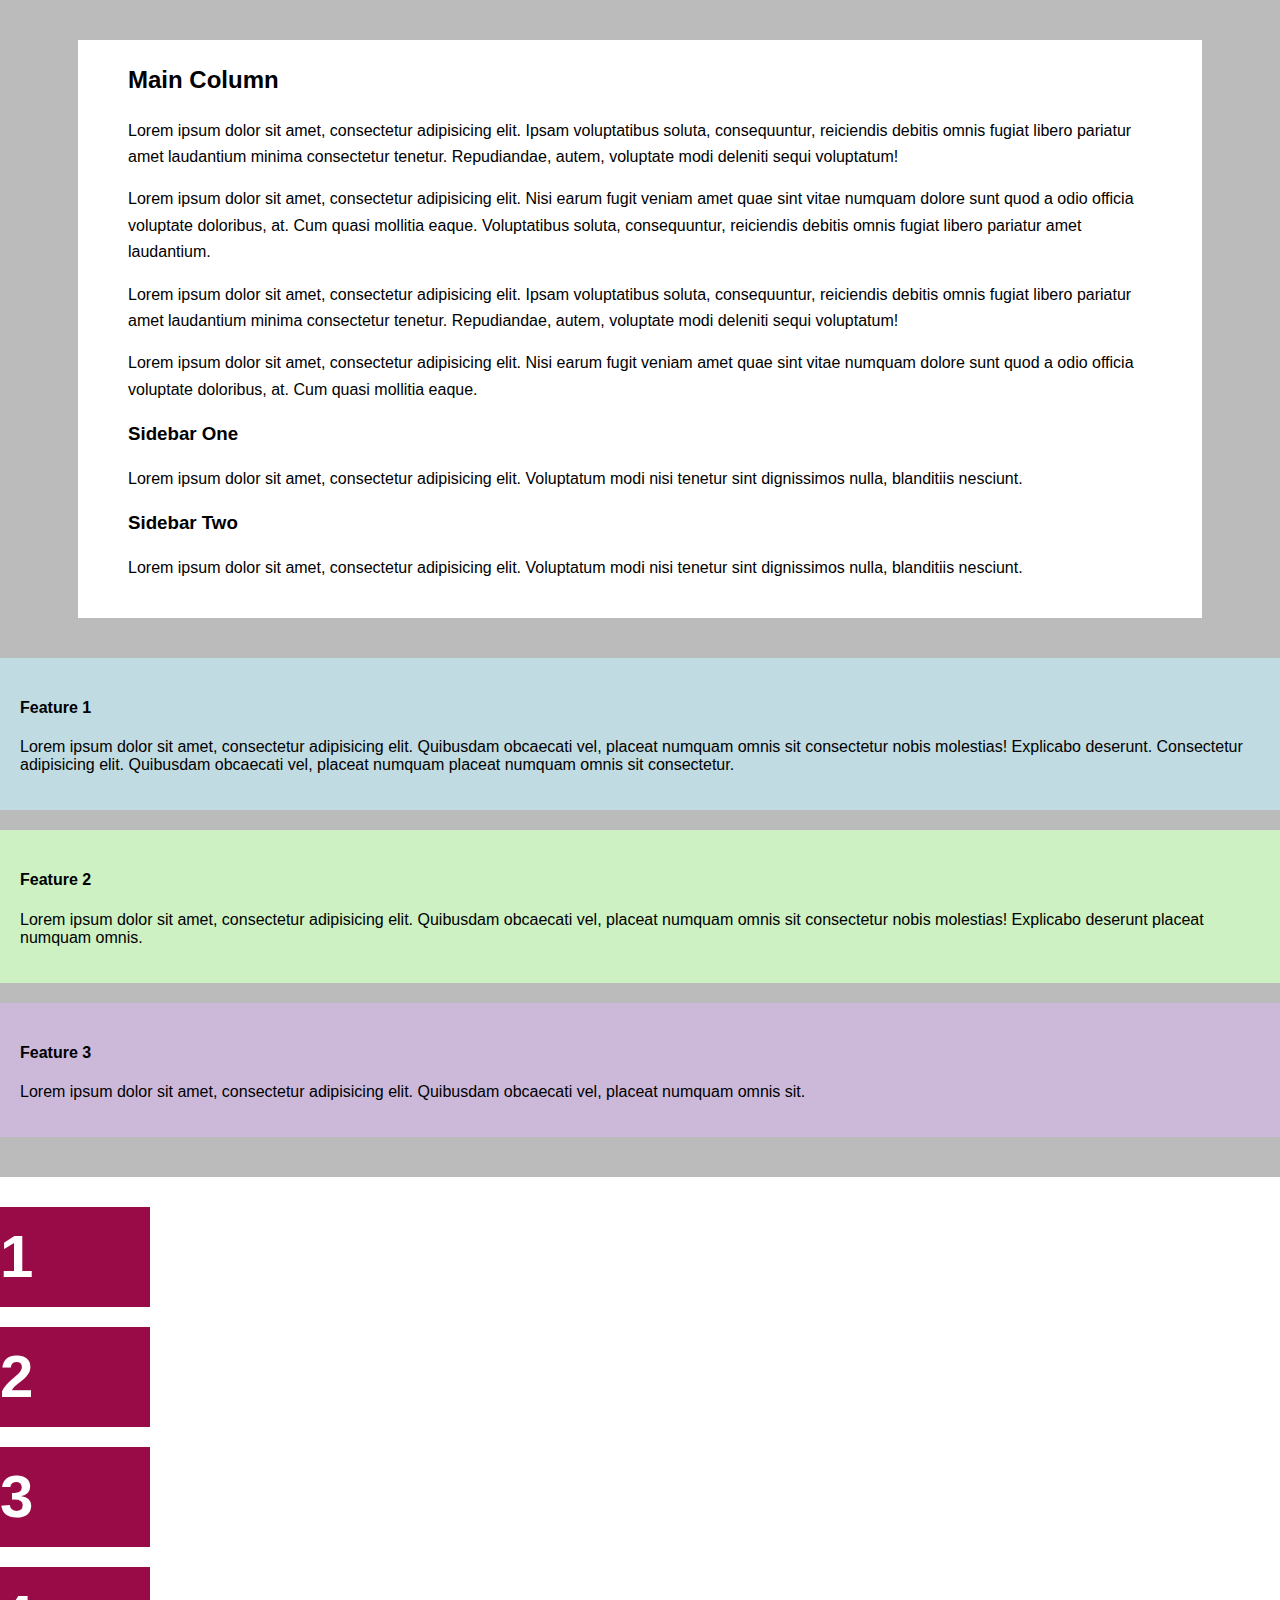
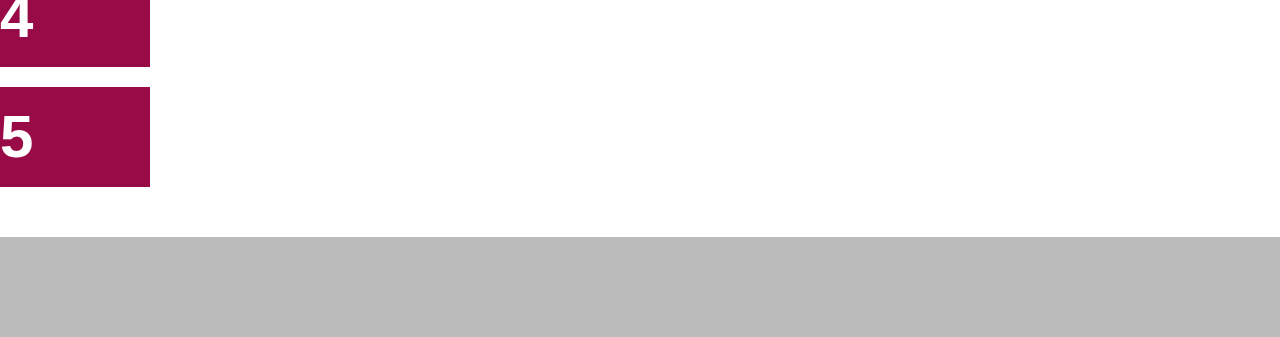
==== index.html @ ad3b8720 "flexbox exercise index style and style2(the answers)" ====
<!DOCTYPE html>
<html lang="en">
<head>
    <meta charset="UTF-8">
    <meta name="viewport" content="width=device-width, initial-scale=1.0">
    <meta http-equiv="X-UA-Compatible" content="ie=edge">
    <link rel="stylesheet" href="style.css">
    <title>Flex Exercise</title>
</head>
<body>
    <!-- first example -->
<div class="column-layout">
    <div class="main-column">
      <h2>Main Column</h2>
      <p>Lorem ipsum dolor sit amet, consectetur adipisicing elit. Ipsam voluptatibus soluta, consequuntur, reiciendis debitis omnis fugiat libero pariatur amet laudantium minima consectetur tenetur. Repudiandae, autem, voluptate modi deleniti sequi voluptatum!</p>
      <p>Lorem ipsum dolor sit amet, consectetur adipisicing elit. Nisi earum fugit veniam amet quae sint vitae numquam dolore sunt quod a odio officia voluptate doloribus, at. Cum quasi mollitia eaque. Voluptatibus soluta, consequuntur, reiciendis debitis omnis fugiat libero pariatur amet laudantium.</p>
      <p>Lorem ipsum dolor sit amet, consectetur adipisicing elit. Ipsam voluptatibus soluta, consequuntur, reiciendis debitis omnis fugiat libero pariatur amet laudantium minima consectetur tenetur. Repudiandae, autem, voluptate modi deleniti sequi voluptatum!</p>
      <p>Lorem ipsum dolor sit amet, consectetur adipisicing elit. Nisi earum fugit veniam amet quae sint vitae numquam dolore sunt quod a odio officia voluptate doloribus, at. Cum quasi mollitia eaque.</p>
    </div>
  
    <div class="sidebar-one">
      <h3>Sidebar One</h3>
      <p>Lorem ipsum dolor sit amet, consectetur adipisicing elit. Voluptatum modi nisi tenetur sint dignissimos nulla, blanditiis nesciunt.</p>
    </div>
  
    <div class="sidebar-two">
      <h3>Sidebar Two</h3>
      <p>Lorem ipsum dolor sit amet, consectetur adipisicing elit. Voluptatum modi nisi tenetur sint dignissimos nulla, blanditiis nesciunt.</p>
    </div>
  </div>
  
  <!-- second example -->
  <div class="call-outs-container">
    <div class="call-out">
      <h4>Feature 1</h4>
      <p>Lorem ipsum dolor sit amet, consectetur adipisicing elit. Quibusdam obcaecati vel, placeat numquam omnis sit consectetur nobis molestias! Explicabo deserunt. Consectetur adipisicing elit. Quibusdam obcaecati vel, placeat numquam placeat numquam omnis sit consectetur.</p>
    </div>
  
    <div class="call-out">
      <h4>Feature 2</h4>
      <p>Lorem ipsum dolor sit amet, consectetur adipisicing elit. Quibusdam obcaecati vel, placeat numquam omnis sit consectetur nobis molestias! Explicabo deserunt placeat numquam omnis.</p>
    </div>
  
    <div class="call-out">
      <h4>Feature 3</h4>
      <p>Lorem ipsum dolor sit amet, consectetur adipisicing elit. Quibusdam obcaecati vel, placeat numquam omnis sit.</p>
    </div>
  </div>
  
  <!-- third example -->
  <div class="fixed-size-container">
    <div class="fixed-size">1</div>
    <div class="fixed-size">2</div>
    <div class="fixed-size">3</div>
    <div class="fixed-size">4</div>
    <div class="fixed-size">5</div>
  </div>
</body>
</html>
---- style.css ----
html, body {
    padding: 0;
    margin: 0;
  }
  
  body {
    background-color: #BBB;
    font-family: Helvetica, sans-serif;
    padding-bottom: 100px;
  }
  
  h2, h3 {
    margin: 0 0 .75em 0;
  }
  

  
  /* first example */
  .column-layout {
    max-width: 1300px;
    width: 80%;
    background-color: #FFF;
    margin: 40px auto 0 auto;
    line-height: 1.65;
    padding: 20px 50px;
    
  }
  
  .main-column {
   
  }
  
  .sidebar-one {
    
  }
  
  .sidebar-two {
    
  }
  
  /* second example */
  .call-outs-container {
    max-width: 1400px;
    margin: 40px auto 0 auto;
    
  }
  
  .call-out {
    padding: 20px;
    box-sizing: border-box;
    margin-bottom: 20px;
    
  } 
  
  .call-out:nth-child(1) {background-color: #c0dbe2;}
  .call-out:nth-child(2) {background-color: #cdf1c3;}
  .call-out:nth-child(3) {background-color: #ccb9da;}
  
  /* third example */
  .fixed-size-container {
    max-width: 1400px;
    margin: 40px auto 0 auto;
    background-color: #FFF;
    padding: 30px 0;
   
  }
  
  .fixed-size {
    width: 150px;
    height: 100px;
    background-color: #990b47;
    color: #FFF;
    line-height: 100px;
    font-weight: bold;
    font-size: 60px;
    margin-bottom: 20px;
  }
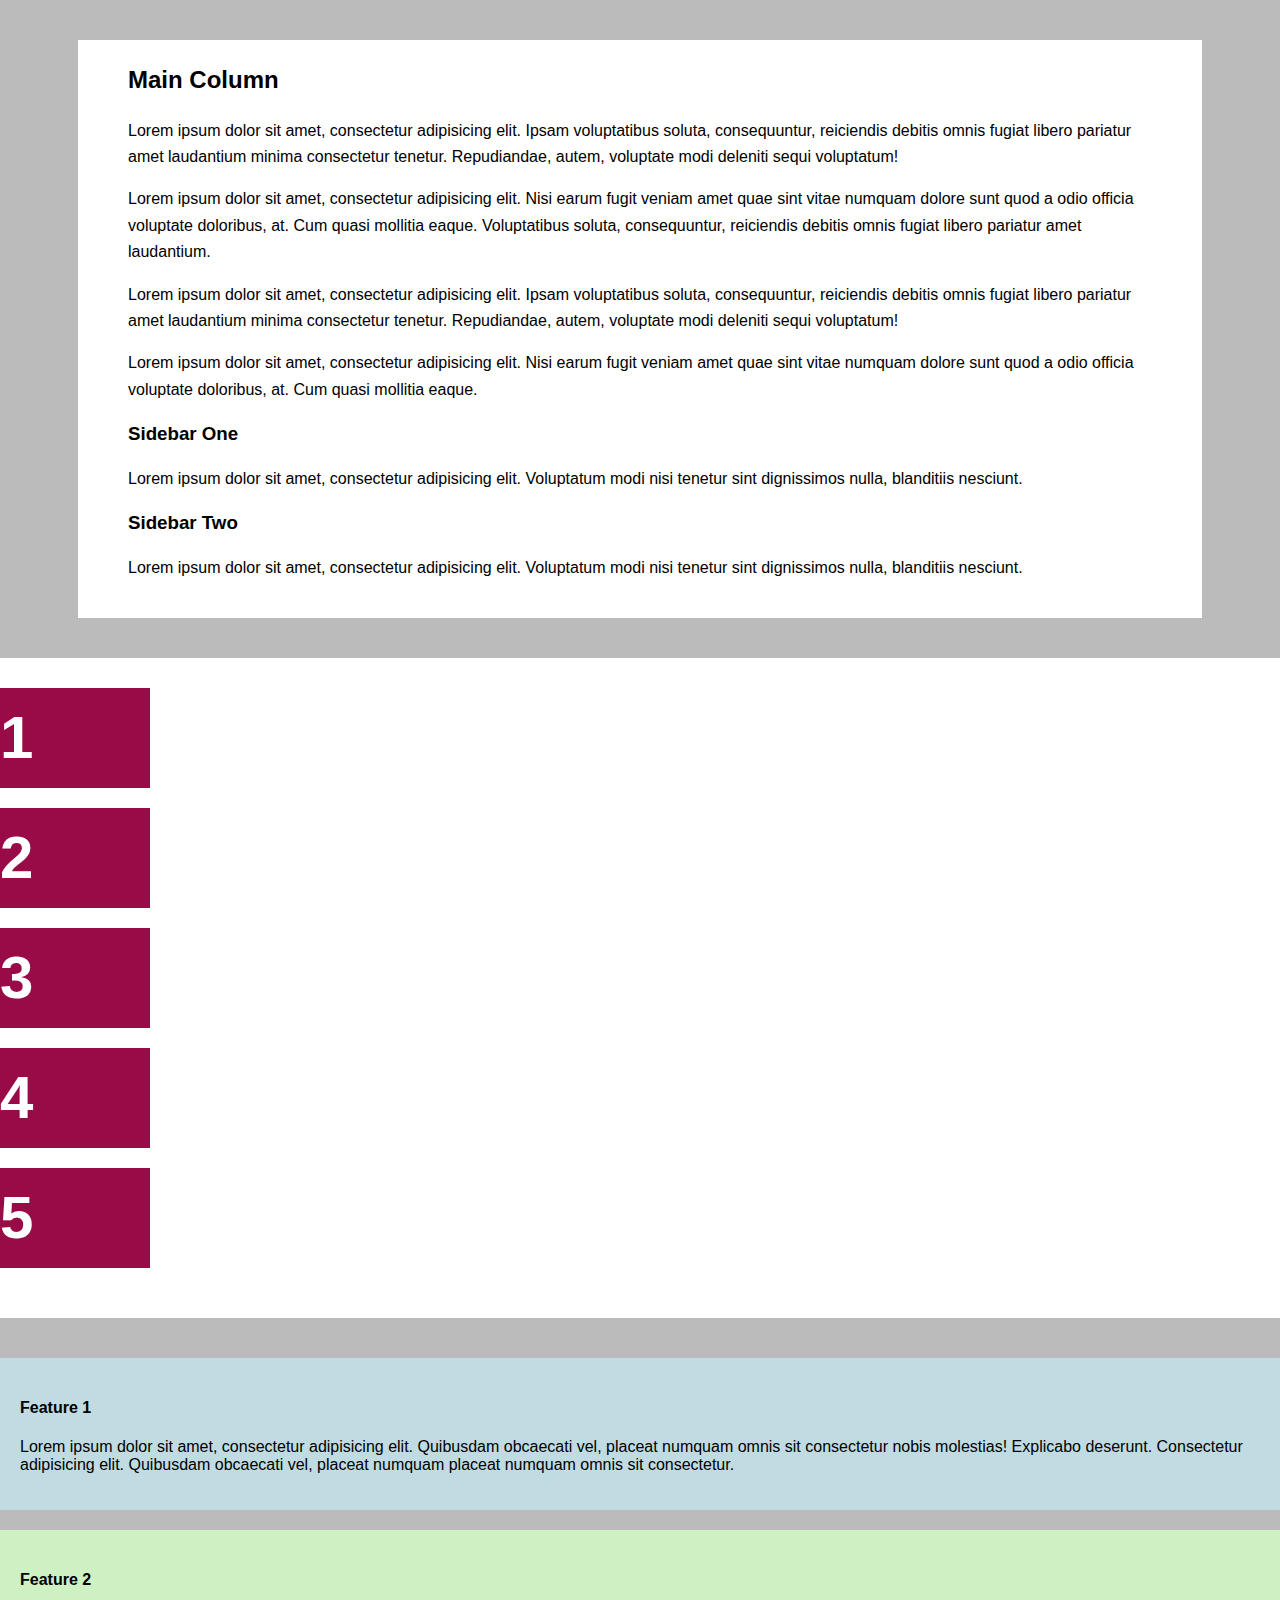
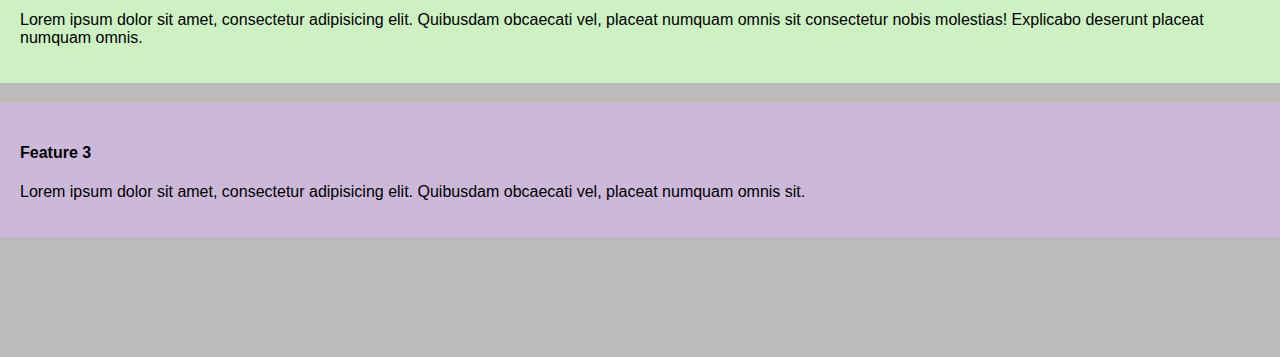
==== commit 388ea30e: "changed to 2 exercises+ extension" ====
--- a/index.html
+++ b/index.html
@@ -28,8 +28,16 @@
       <p>Lorem ipsum dolor sit amet, consectetur adipisicing elit. Voluptatum modi nisi tenetur sint dignissimos nulla, blanditiis nesciunt.</p>
     </div>
   </div>
+  <!-- second example -->
+  <div class="fixed-size-container">
+    <div class="fixed-size">1</div>
+    <div class="fixed-size">2</div>
+    <div class="fixed-size">3</div>
+    <div class="fixed-size">4</div>
+    <div class="fixed-size">5</div>
+  </div>
   
-  <!-- second example -->
+  <!-- Extension example -->
   <div class="call-outs-container">
     <div class="call-out">
       <h4>Feature 1</h4>
@@ -47,13 +55,5 @@
     </div>
   </div>
   
-  <!-- third example -->
-  <div class="fixed-size-container">
-    <div class="fixed-size">1</div>
-    <div class="fixed-size">2</div>
-    <div class="fixed-size">3</div>
-    <div class="fixed-size">4</div>
-    <div class="fixed-size">5</div>
-  </div>
 </body>
 </html>--- a/style.css
+++ b/style.css
@@ -39,24 +39,6 @@
   }
   
   /* second example */
-  .call-outs-container {
-    max-width: 1400px;
-    margin: 40px auto 0 auto;
-    
-  }
-  
-  .call-out {
-    padding: 20px;
-    box-sizing: border-box;
-    margin-bottom: 20px;
-    
-  } 
-  
-  .call-out:nth-child(1) {background-color: #c0dbe2;}
-  .call-out:nth-child(2) {background-color: #cdf1c3;}
-  .call-out:nth-child(3) {background-color: #ccb9da;}
-  
-  /* third example */
   .fixed-size-container {
     max-width: 1400px;
     margin: 40px auto 0 auto;
@@ -75,4 +57,23 @@
     font-size: 60px;
     margin-bottom: 20px;
   }
+
+  /* Extension */
+  .call-outs-container {
+    max-width: 1400px;
+    margin: 40px auto 0 auto;
+    
+  }
   
+  .call-out {
+    padding: 20px;
+    box-sizing: border-box;
+    margin-bottom: 20px;
+    
+  } 
+  
+  .call-out:nth-child(1) {background-color: #c0dbe2;}
+  .call-out:nth-child(2) {background-color: #cdf1c3;}
+  .call-out:nth-child(3) {background-color: #ccb9da;}
+  
+  
